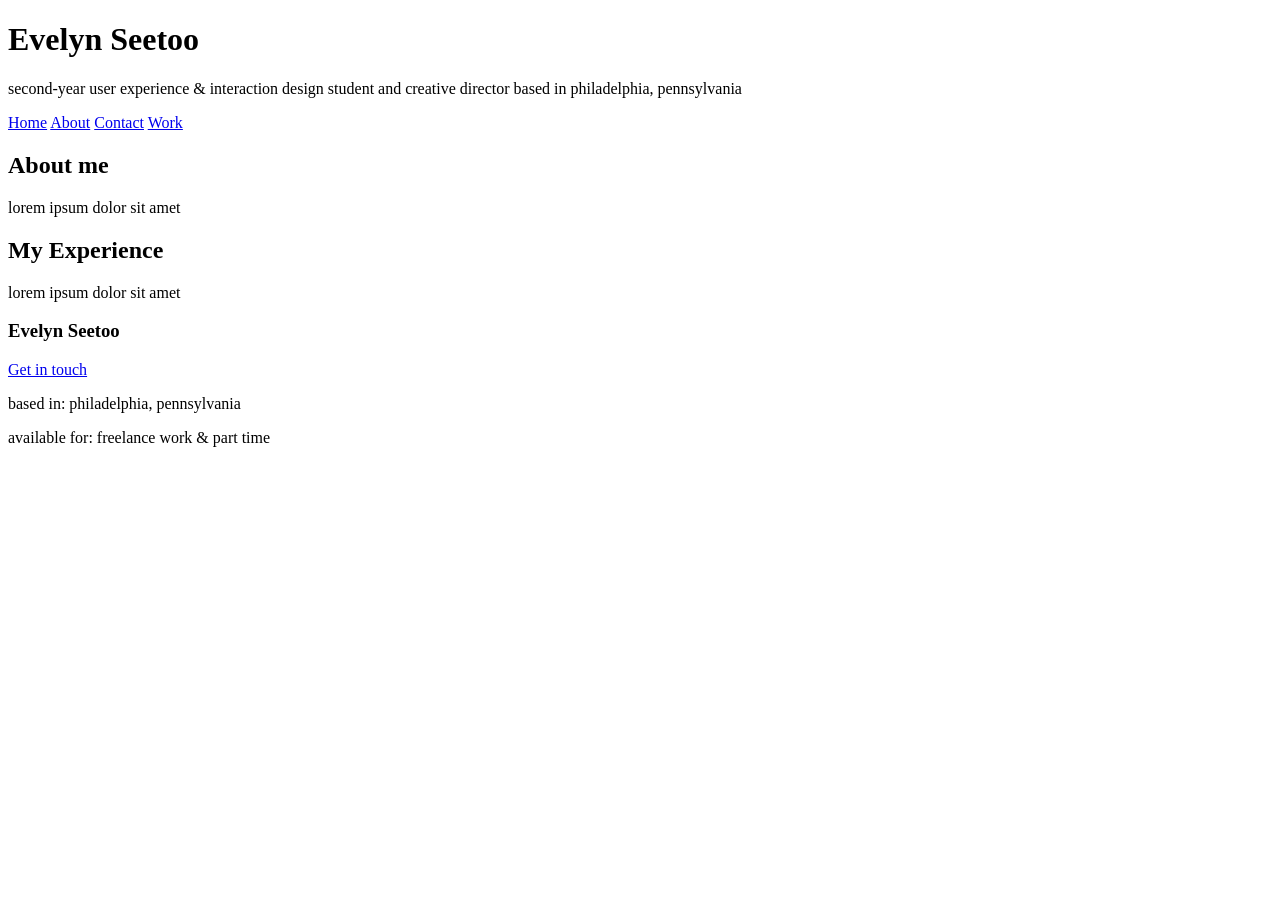
==== about.html @ 3324da1d "update add work page" ====
<!DOCTYPE html>
<html lang="en">
<head>
    <meta charset="UTF-8">
    <meta name="viewport" content="width=device-width, initial-scale=1.0">
    <title>Evelyn Seetoo - About</title>
</head>
<body>
    <header>
        <h1>Evelyn Seetoo</h1>
        <p>second-year user experience & interaction design student and creative director based in philadelphia, pennsylvania</p>
    </header>
    <nav>
        <a href="index.html">Home</a>
        <a href="about.html">About</a>
        <a href="contact.html">Contact</a>
        <a href="work.html">Work</a>
    </nav>
    <main>
        <div>  
        <h2>About me</h2>
        <p>lorem ipsum dolor sit amet</p>
        </div>
        <div>
        <h2>My Experience</h2>
        <p>lorem ipsum dolor sit amet</p>
        </div>
    </main> 
    <footer>
        <div>
        <h3>Evelyn Seetoo</h3>
          <!-- Prompt answered by Google AI Overview: "html add email link"-->
        <p><a href="mailto:evieseetoo@gmail.com">Get in touch</a>
        <p>based in: philadelphia, pennsylvania</p>
        <p>available for: freelance work & part time</p>
        </div> 
    </footer>   
</body>
</html>
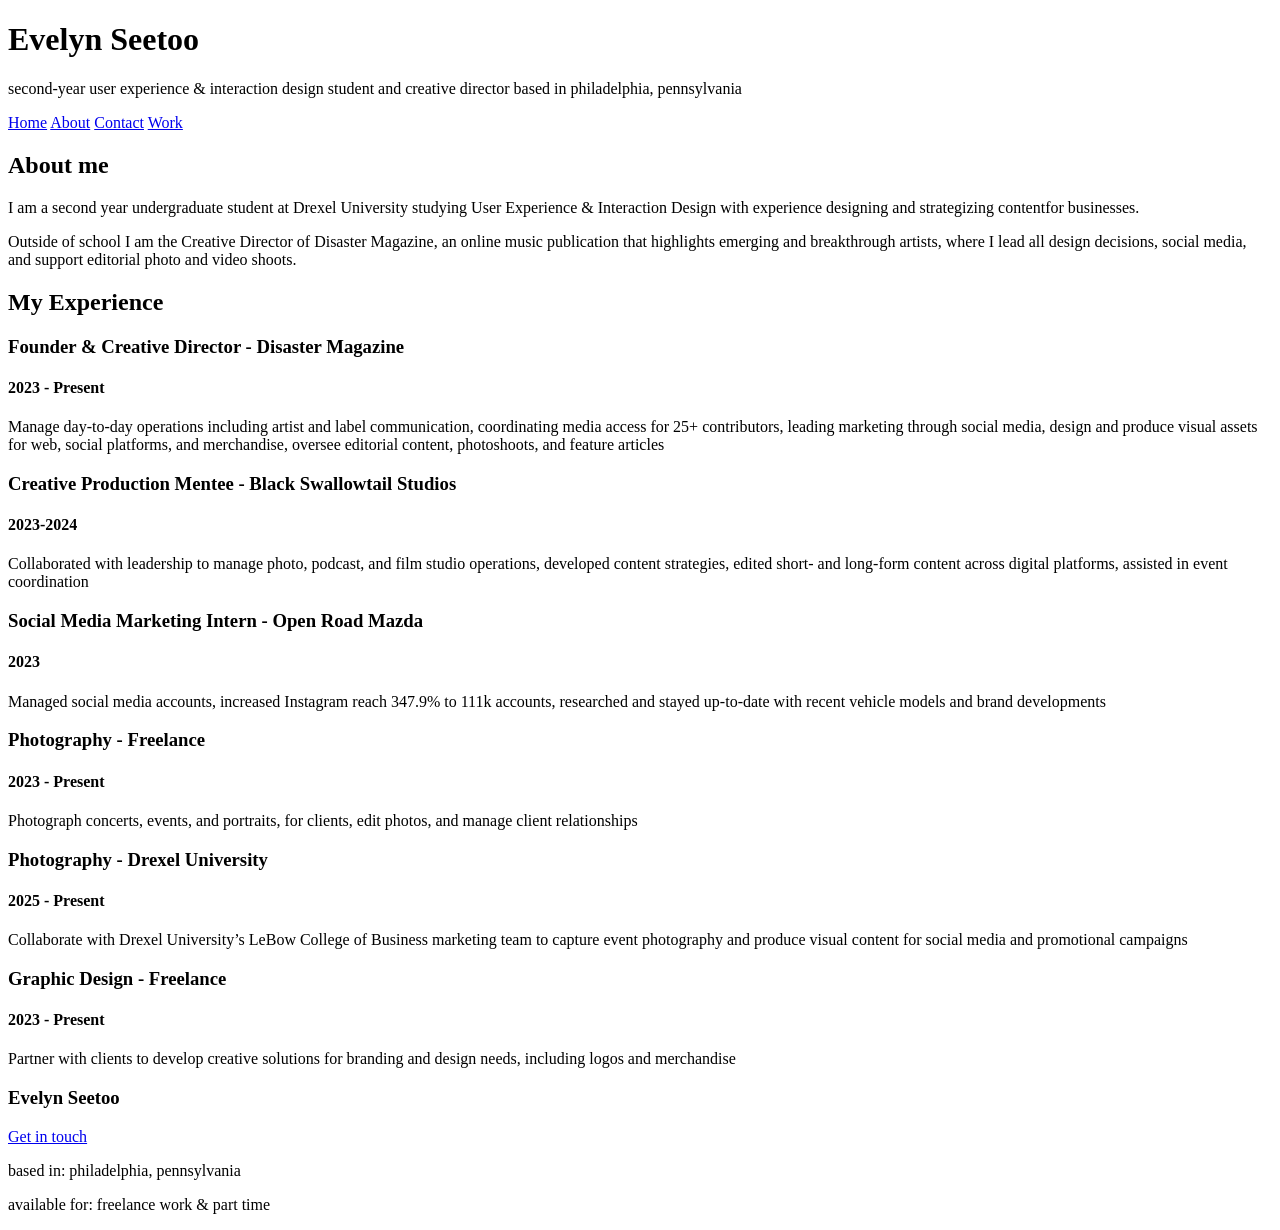
==== commit ac01109a: "update add content to about.html replace lorem with actual content" ====
--- a/about.html
+++ b/about.html
@@ -19,11 +19,29 @@
     <main>
         <div>  
         <h2>About me</h2>
-        <p>lorem ipsum dolor sit amet</p>
+        <p>I am a second year undergraduate student at Drexel University studying User Experience & Interaction Design with experience designing and strategizing contentfor businesses. </p>
+        <p>Outside of school I am the Creative Director of Disaster Magazine, an online music publication that highlights emerging and breakthrough artists, where I lead all design decisions, social media, and support editorial photo and video shoots. </p>
         </div>
         <div>
         <h2>My Experience</h2>
-        <p>lorem ipsum dolor sit amet</p>
+        <h3>Founder & Creative Director - Disaster Magazine</h3>
+            <h4>2023 - Present</h4>
+                <p>Manage day-to-day operations including artist and label communication, coordinating media access for 25+ contributors, leading marketing through social media, design and produce visual assets for web, social platforms, and merchandise, oversee editorial content, photoshoots, and feature articles</p>
+        <h3>Creative Production Mentee - Black Swallowtail Studios</h3>
+            <h4>2023-2024</h4>
+                <p>Collaborated with leadership to manage photo, podcast, and film studio operations, developed content strategies, edited short- and long-form content across digital platforms, assisted in event coordination</p>
+        <h3>Social Media Marketing Intern - Open Road Mazda</h3>
+            <h4>2023</h4>
+                <p>Managed social media accounts, increased Instagram reach 347.9% to 111k accounts, researched and stayed up-to-date with recent vehicle models and brand developments </p>
+        <h3>Photography - Freelance </h3>
+            <h4>2023 - Present</h4>
+                <p>Photograph concerts, events, and portraits, for clients, edit photos, and manage client relationships</p>
+        <h3>Photography - Drexel University</h3>
+            <h4>2025 - Present</h4>
+             <p>Collaborate with Drexel University’s LeBow College of Business marketing team to capture event photography and produce visual content for social media and promotional campaigns</p>
+        <h3>Graphic Design - Freelance</h3>
+            <h4>2023 - Present</h4>
+             <p>Partner with clients to develop creative solutions for branding and design needs, including logos and merchandise</p>
         </div>
     </main> 
     <footer>
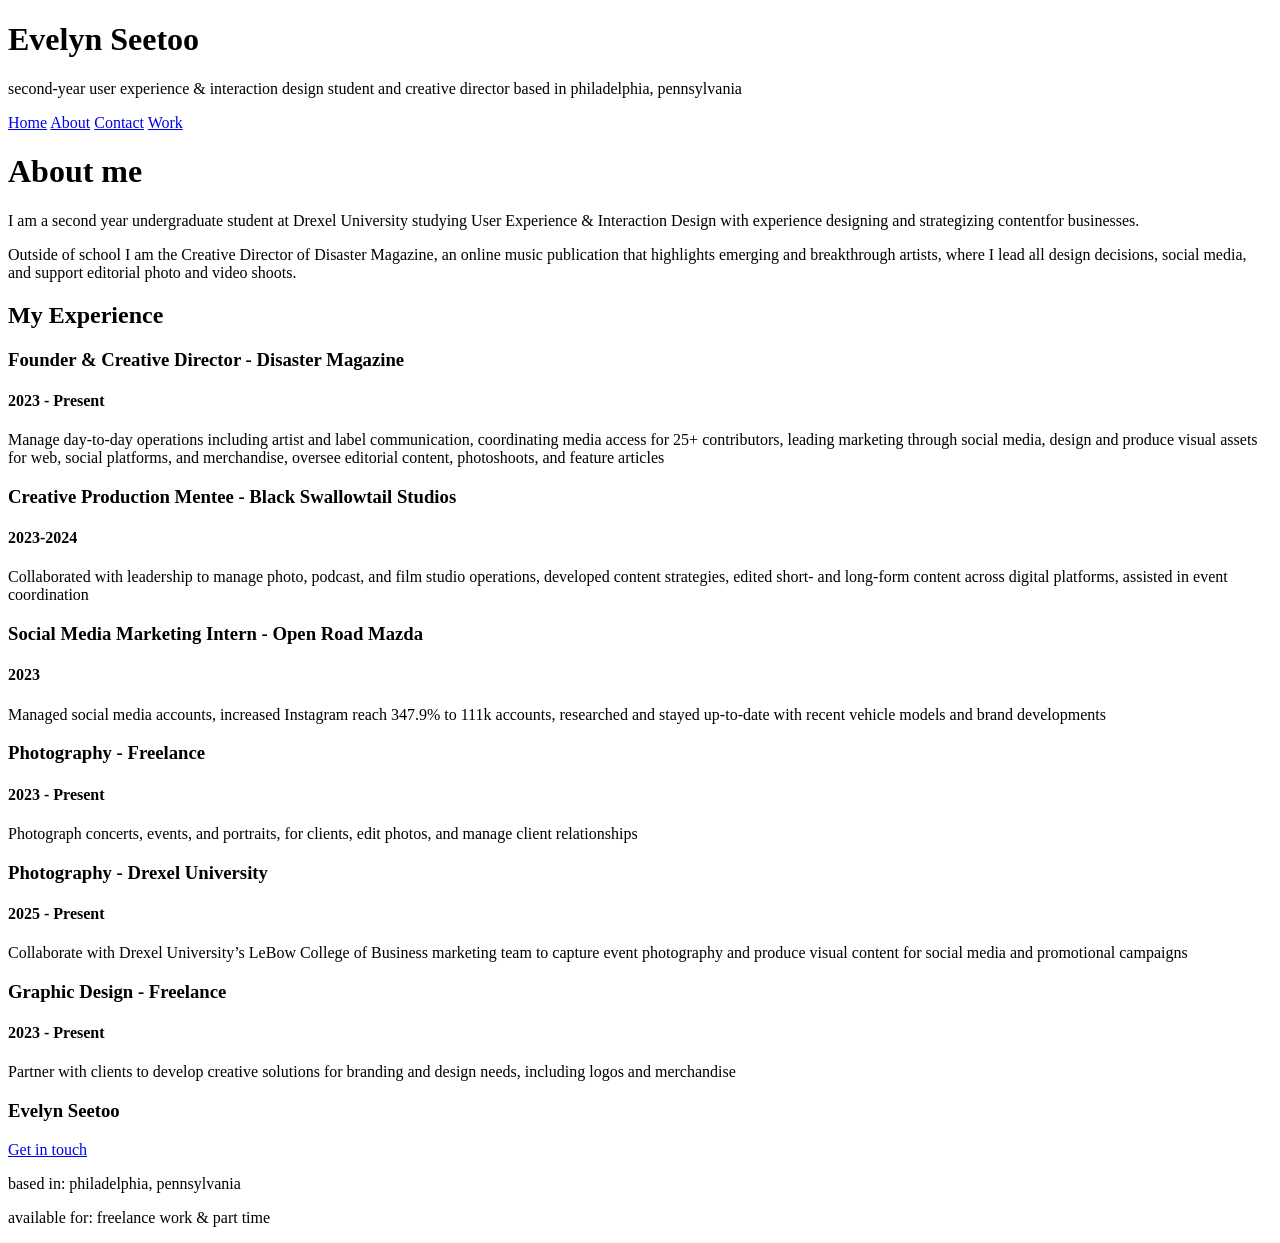
==== commit f8460887: "update links w _blank" ====
--- a/about.html
+++ b/about.html
@@ -18,7 +18,7 @@
     </nav>
     <main>
         <div>  
-        <h2>About me</h2>
+        <h1>About me</h1>
         <p>I am a second year undergraduate student at Drexel University studying User Experience & Interaction Design with experience designing and strategizing contentfor businesses. </p>
         <p>Outside of school I am the Creative Director of Disaster Magazine, an online music publication that highlights emerging and breakthrough artists, where I lead all design decisions, social media, and support editorial photo and video shoots. </p>
         </div>
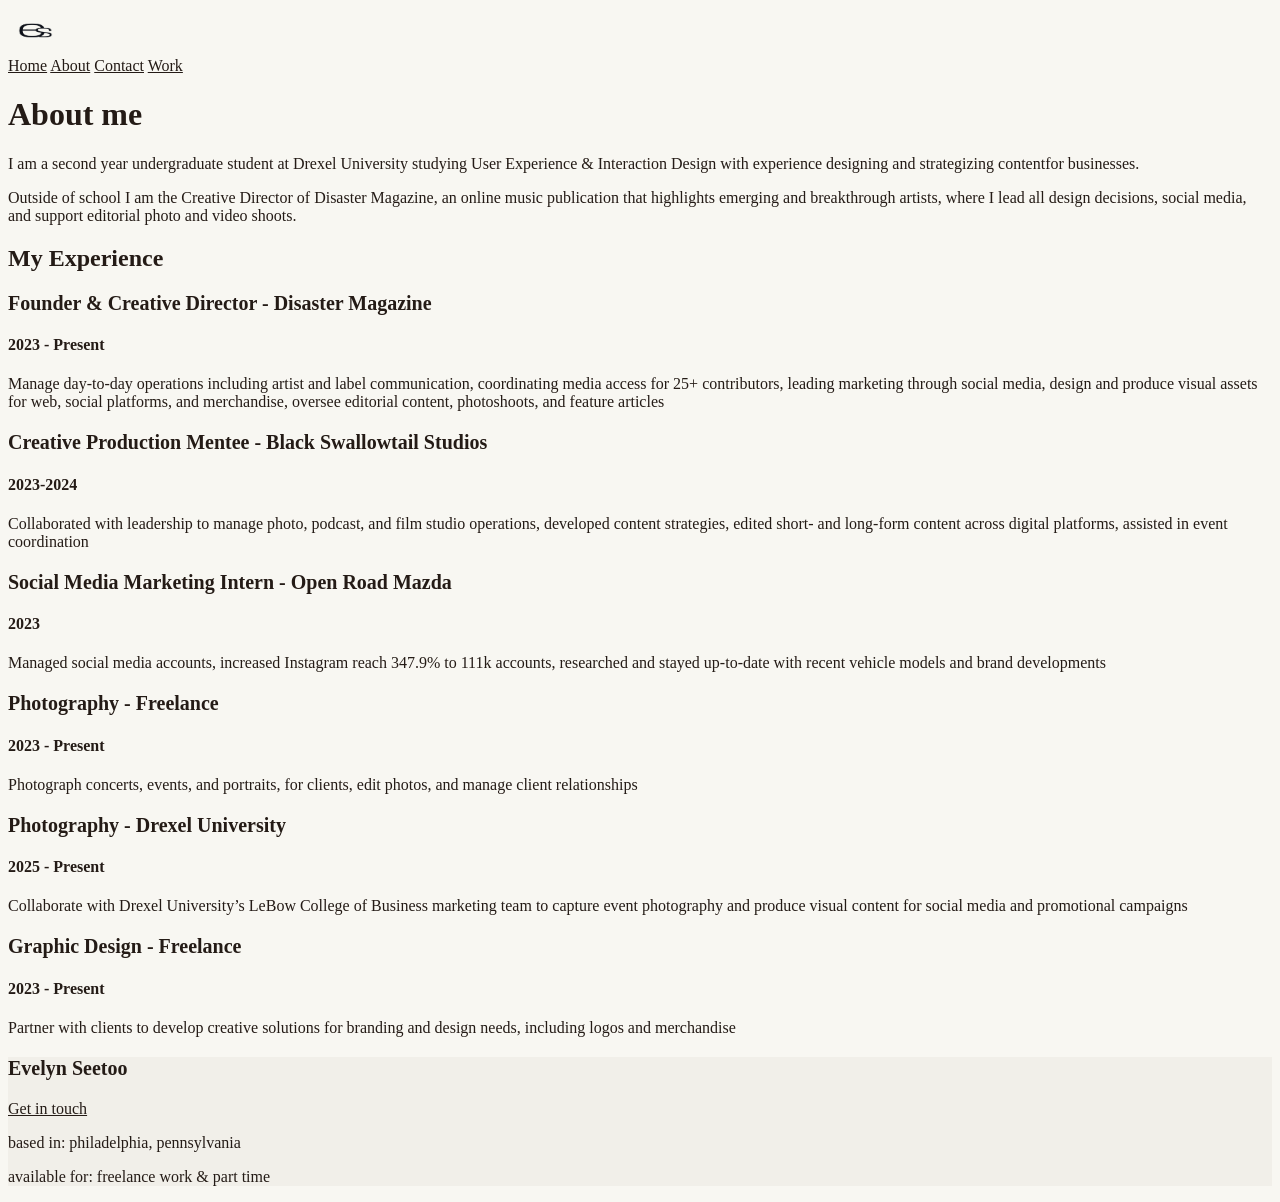
==== commit d2c196dc: "update add css root filled out colors and applied them throughout styleguide" ====
--- a/about.html
+++ b/about.html
@@ -4,11 +4,11 @@
     <meta charset="UTF-8">
     <meta name="viewport" content="width=device-width, initial-scale=1.0">
     <title>Evelyn Seetoo - About</title>
+    <link rel="stylesheet" href="styles.css">
 </head>
 <body>
     <header>
-        <h1>Evelyn Seetoo</h1>
-        <p>second-year user experience & interaction design student and creative director based in philadelphia, pennsylvania</p>
+        <img src = "media/logo/ES_LOGO.png" alt = "lowercase letters e and s" width = "55" height = "45">
     </header>
     <nav>
         <a href="index.html">Home</a>
@@ -48,7 +48,7 @@
         <div>
         <h3>Evelyn Seetoo</h3>
           <!-- Prompt answered by Google AI Overview: "html add email link"-->
-        <p><a href="mailto:evieseetoo@gmail.com">Get in touch</a>
+        <p><a href="mailto:evieseetoo@gmail.com" target="_blank" rel="noopener noreferrer">Get in touch</a>
         <p>based in: philadelphia, pennsylvania</p>
         <p>available for: freelance work & part time</p>
         </div> 
--- a/styles.css
+++ b/styles.css
@@ -0,0 +1,108 @@
+:root{
+    --background-beige: #F8F7F2;
+    --footer-beige: #F1EFE9;
+    --dark-text: #241B16;
+    --light-text: #ccc;
+    --accent-red: #E8334A;
+    --accent-blue: #0057E1;
+}
+
+body {
+    background: var(--background-beige);
+    color: var(--dark-text);
+}   
+
+body a {
+    color: var(--dark-text);
+}
+
+body a:hover {
+    color: var(--accent-blue);
+}
+
+header {
+    background: var(--background-beige);
+    color: var(--dark-text);
+}
+
+nav {
+    background: var(--background-beige);
+    color: var(--dark-text);
+}
+
+nav a {
+    color: var(--dark-text);
+}
+
+nav a:hover {
+    color: var(--accent-blue);
+}  
+
+main {
+    background: var(--background-beige);
+    color: var(--dark-text);
+}
+
+main a {
+    color: var(--dark-text);
+}
+
+main a:hover {
+    color: var(--accent-blue);
+}
+
+main #contact_main {
+    background: var(--accent-red);
+    color: var(--light-text);
+}
+
+footer {
+    background: var(--footer-beige);
+    color: var(--dark-text);
+}
+
+footer a {
+    color: var(--dark-text);
+}
+
+footer a:hover {
+    color: var(--accent-blue);
+}
+
+
+.button {
+    background: var(--footer-beige);
+    color: var(--dark-text);
+}
+
+button a:hover {
+    background: var(--accent-blue);
+    color: #fff;
+}
+
+button :focus-visible {
+    outline: 2px solid var(--accent-blue);
+    outline-offset: 2px;
+}
+
+
+h1 {
+    font-size: 2em;
+}
+
+h2 {
+    font-size: 1.5em;
+}
+
+h3 {
+    font-size: 1.25em;
+}
+
+p {
+    font-size: 1em;
+}
+
+
+main p {
+    /* main p selector */
+}
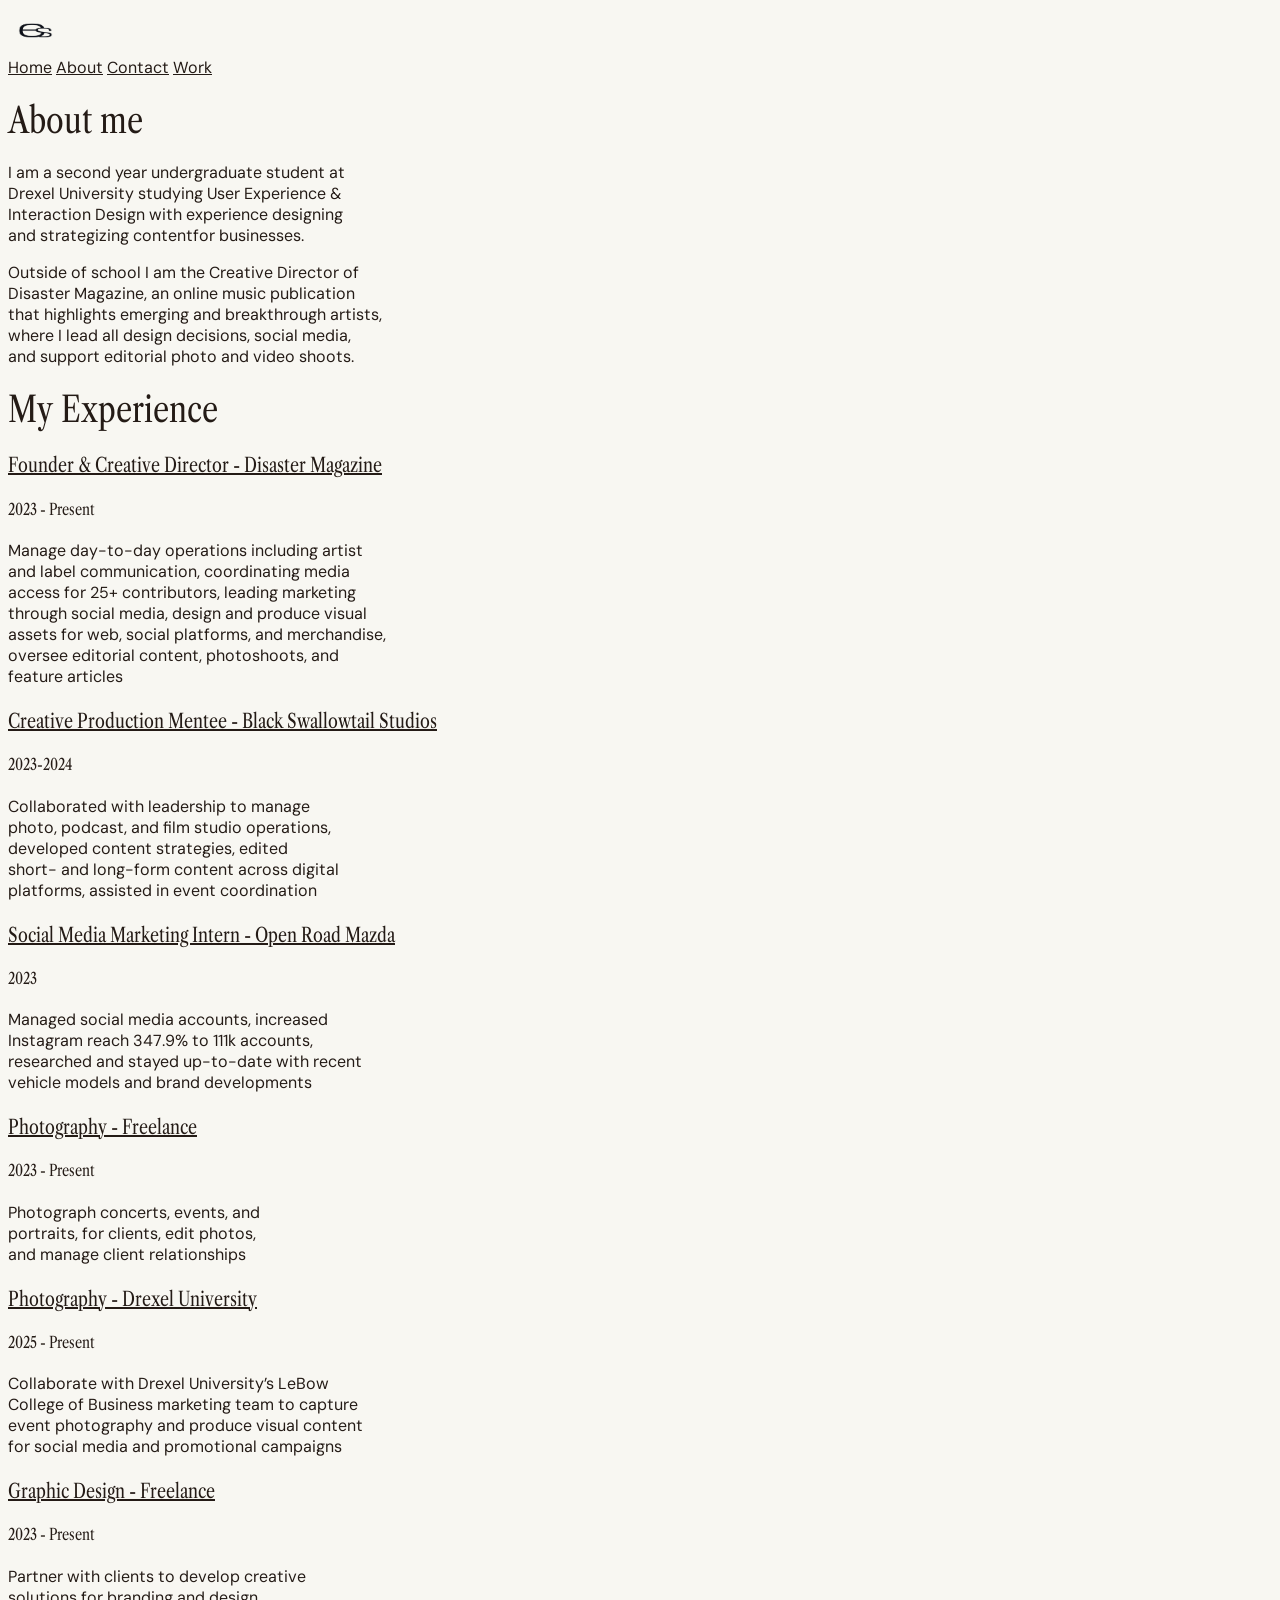
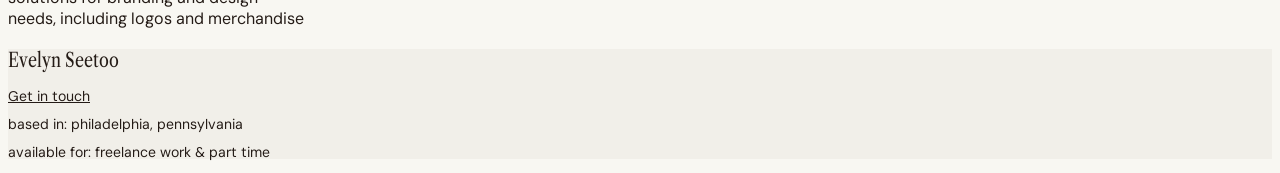
==== commit 094792d4: "update add typog styling!!!" ====
--- a/about.html
+++ b/about.html
@@ -22,8 +22,8 @@
         <p>I am a second year undergraduate student at Drexel University studying User Experience & Interaction Design with experience designing and strategizing contentfor businesses. </p>
         <p>Outside of school I am the Creative Director of Disaster Magazine, an online music publication that highlights emerging and breakthrough artists, where I lead all design decisions, social media, and support editorial photo and video shoots. </p>
         </div>
-        <div>
-        <h2>My Experience</h2>
+        <div id = "experience">
+        <h1>My Experience</h1>
         <h3>Founder & Creative Director - Disaster Magazine</h3>
             <h4>2023 - Present</h4>
                 <p>Manage day-to-day operations including artist and label communication, coordinating media access for 25+ contributors, leading marketing through social media, design and produce visual assets for web, social platforms, and merchandise, oversee editorial content, photoshoots, and feature articles</p>
--- a/styles.css
+++ b/styles.css
@@ -5,7 +5,71 @@
     --light-text: #ccc;
     --accent-red: #E8334A;
     --accent-blue: #0057E1;
-}
+
+    --font-size-small: 0.875rem; 
+    --font-size-base: 1rem;
+    --font-size-large: 1.25rem; 
+    --font-size-h2: 1.5rem; 
+    --font-size-heading: 2.25rem; 
+}
+
+@font-face {
+    font-family: 'Xmind-Italic';
+    src: url('fonts/Xmind-Italic.woff2') format('woff2');
+    font-weight: normal;
+    font-style: italic;
+    font-display: swap;
+}
+
+@font-face {
+    font-family: 'Xmind';
+    src: url('fonts/Xmind-Regular.woff2') format('woff2');
+    font-weight: normal;
+    font-style: normal;
+    font-display: swap;
+}
+
+@font-face {
+    font-family: 'Belgrano';
+    src: url('fonts/Belgrano-Regular.woff2') format('woff2');
+    font-weight: normal;
+    font-style: normal;
+    font-display: swap;
+}
+
+@font-face {
+    font-family: 'DM Sans Italic';
+    src: url('fonts/DMSans-9ptItalic.woff2') format('woff2');
+    font-weight: normal;
+    font-style: italic;
+    font-display: swap;
+
+}   @font-face {
+    font-family: 'DM Sans';
+    src: url('fonts/DMSans-9ptRegular.woff2') format('woff2');
+    font-weight: normal;
+    font-style: normal;
+    font-display: swap;
+}
+
+@font-face {
+    font-family: 'Libre Italic';
+    src: url('fonts/LibreCaslonCondensed-Italic.woff2') format('woff2');
+    font-weight: normal;
+    font-style: italic;
+    font-display: swap;
+}
+
+@font-face {
+    font-family: 'Libre';
+    src: url('fonts/LibreCaslonCondensed-Regular.woff2') format('woff2');
+    font-weight: normal;
+    font-style: normal;
+    font-display: swap;
+}
+
+
+
 
 body {
     background: var(--background-beige);
@@ -20,6 +84,15 @@
     color: var(--accent-blue);
 }
 
+body#contact {
+    background: var(--accent-red);
+    color: var(--dark-text);
+}
+
+#contact-me a{
+    font-size: var(--font-size-base);
+}
+
 header {
     background: var(--background-beige);
     color: var(--dark-text);
@@ -28,6 +101,16 @@
 nav {
     background: var(--background-beige);
     color: var(--dark-text);
+     font-family: 
+       'DM Sans',
+        system-ui,
+		-apple-system,
+		BlinkMacSystemFont,
+		'Segoe UI',
+		Roboto,
+		sans-serif;
+    font-weight: 400;
+    font-size: var(--font-size-base);
 }
 
 nav a {
@@ -43,26 +126,57 @@
     color: var(--dark-text);
 }
 
+
+
 main a {
     color: var(--dark-text);
+    font-family: 
+       'DM Sans',
+        system-ui,
+		-apple-system,
+		BlinkMacSystemFont,
+		'Segoe UI',
+		Roboto,
+		sans-serif;
+    font-weight: 550;
+    font-size: var(--font-size-large);
 }
 
 main a:hover {
     color: var(--accent-blue);
-}
-
-main #contact_main {
-    background: var(--accent-red);
-    color: var(--light-text);
 }
 
 footer {
     background: var(--footer-beige);
     color: var(--dark-text);
+    line-height: 1;
+}
+
+footer p {
+    font-family: 
+       'DM Sans',
+        system-ui,
+        -apple-system,
+        BlinkMacSystemFont,
+        'Segoe UI',
+        Roboto,
+        sans-serif;
+    font-weight: 400;
+    font-size: var(--font-size-small);
 }
 
 footer a {
     color: var(--dark-text);
+    font-family: 
+       'DM Sans',
+        system-ui,
+		-apple-system,
+		BlinkMacSystemFont,
+		'Segoe UI',
+		Roboto,
+		sans-serif;
+    font-weight: 550;
+    font-size: var(--font-size-small);
 }
 
 footer a:hover {
@@ -80,29 +194,91 @@
     color: #fff;
 }
 
-button :focus-visible {
+button:focus-visible {
     outline: 2px solid var(--accent-blue);
     outline-offset: 2px;
 }
 
 
 h1 {
-    font-size: 2em;
+    font-size: var(--font-size-heading);
+    font-family: 
+       'Libre',
+        system-ui,
+		-apple-system,
+		BlinkMacSystemFont,
+		'Segoe UI',
+		Roboto,
+		sans-serif;
+        font-weight: 450;
+    line-height: 1;
 }
 
 h2 {
-    font-size: 1.5em;
+    font-size: var(--font-size-h2);
+    font-family: 
+       'Libre',
+        system-ui,
+		-apple-system,
+		BlinkMacSystemFont,
+		'Segoe UI',
+		Roboto,
+		sans-serif;
+    font-weight: 400
 }
 
 h3 {
-    font-size: 1.25em;
+    font-size: var(--font-size-large);
+    font-family: 
+       'Libre',
+        system-ui,
+		-apple-system,
+		BlinkMacSystemFont,
+		'Segoe UI',
+		Roboto,
+		sans-serif;
+    font-weight: 400
+}
+
+#experience h3 {
+    font-size: var(--font-size-large);
+    font-family: 
+       'Libre',
+        system-ui,
+        -apple-system,
+        BlinkMacSystemFont,
+        'Segoe UI',
+        Roboto,
+        sans-serif;
+    font-weight: 400;
+    text-decoration: underline;
+}
+
+h4 {
+    font-size: var(--font-size-base);
+    font-family: 
+       'Libre',
+        system-ui,
+        -apple-system,
+        BlinkMacSystemFont,
+        'Segoe UI',
+        Roboto,
+        sans-serif;
+    font-weight: 400
 }
 
 p {
-    font-size: 1em;
-}
-
-
-main p {
-    /* main p selector */
-}
+    font-size: var(--font-size-base);
+    font-family: 
+       'DM Sans',
+        system-ui,
+		-apple-system,
+		BlinkMacSystemFont,
+		'Segoe UI',
+		Roboto,
+		sans-serif;
+    font-weight: 400;
+    max-width: 35ch;
+    text-wrap: balance;
+}
+
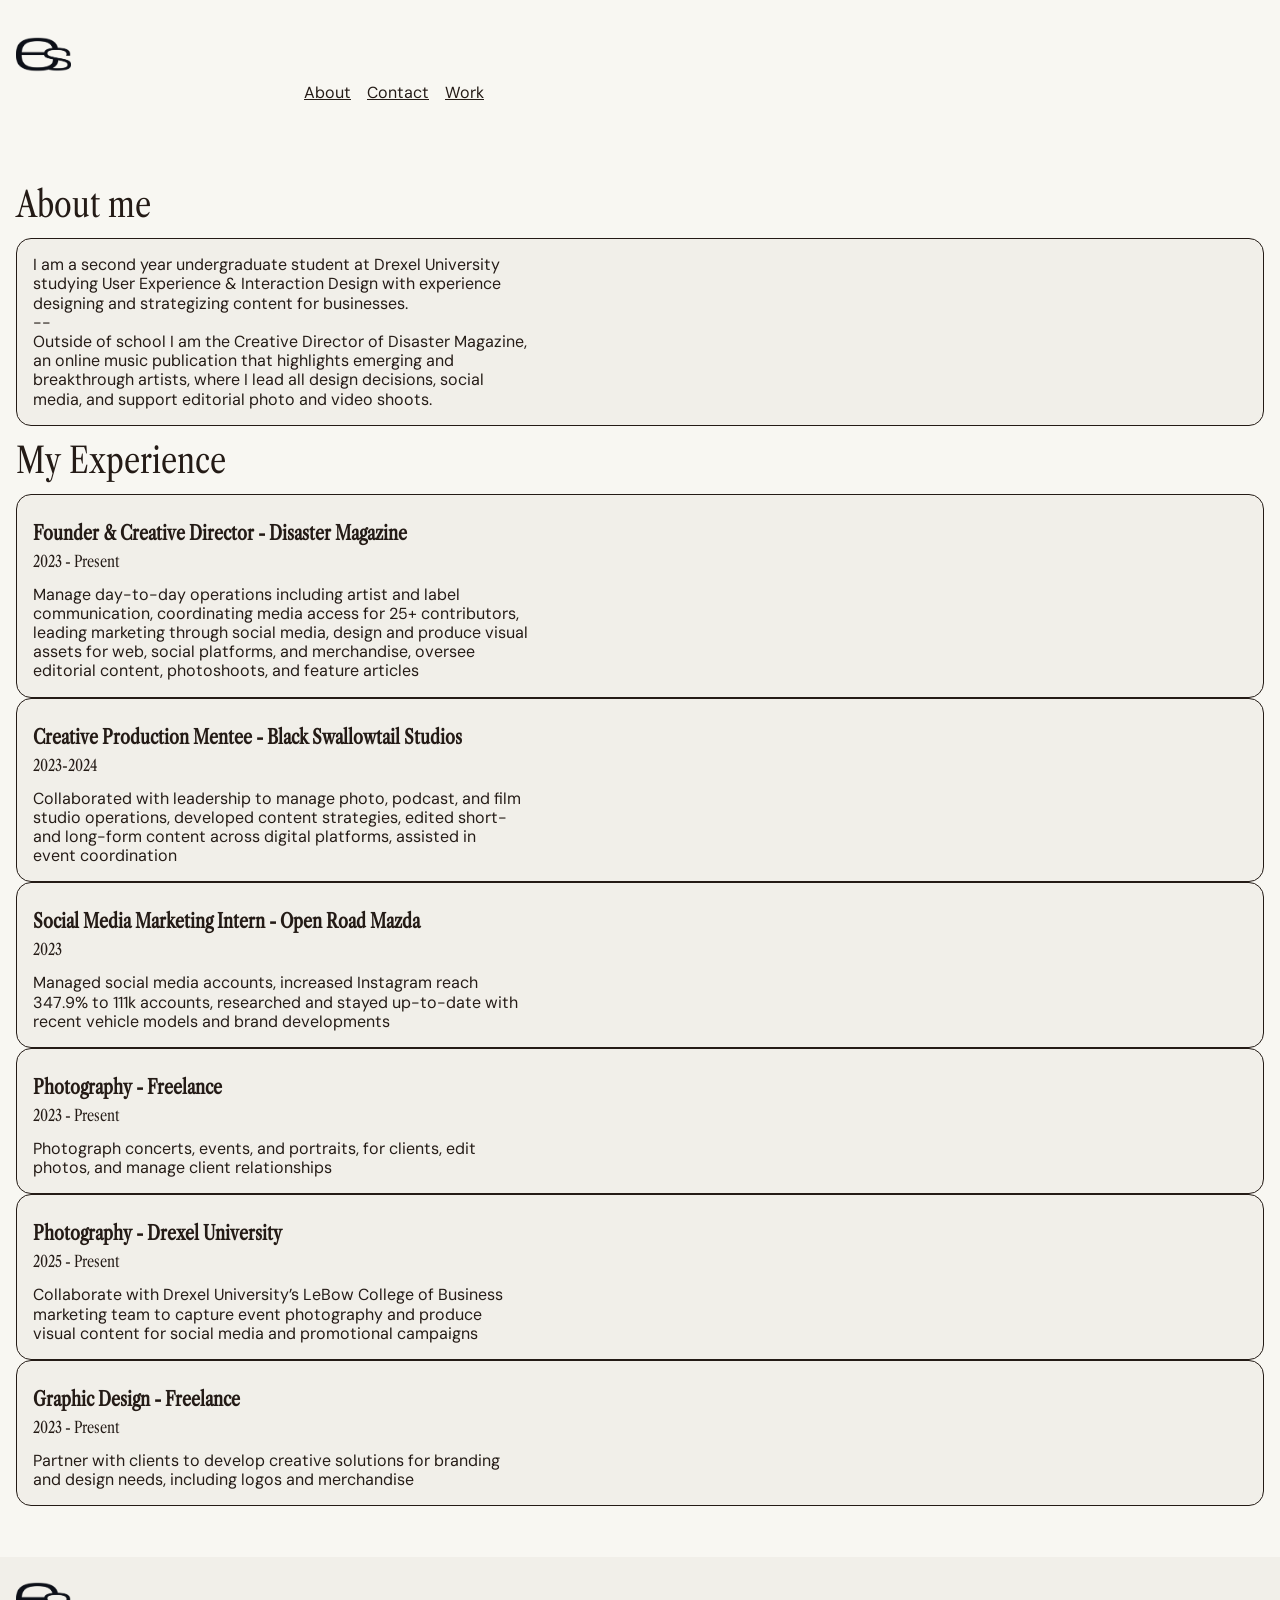
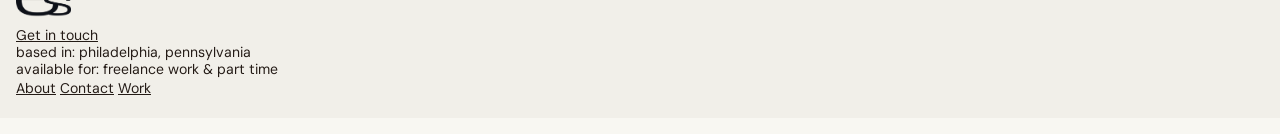
==== commit 822a1dc3: "update lots of boxes" ====
--- a/about.html
+++ b/about.html
@@ -8,50 +8,77 @@
 </head>
 <body>
     <header>
-        <img src = "media/logo/ES_LOGO.png" alt = "lowercase letters e and s" width = "55" height = "45">
+        
     </header>
     <nav>
-        <a href="index.html">Home</a>
-        <a href="about.html">About</a>
-        <a href="contact.html">Contact</a>
-        <a href="work.html">Work</a>
+        <div class="logo">
+            <a href="index.html">
+                <img src = "media/logo/ES_LOGO.png" alt = "lowercase letters e and s" width = "55" height = "45">
+                </a>
+        </div>
+        <div class="nav-links">
+            <a href="about.html">About</a>
+            <a href="contact.html">Contact</a>
+            <a href="work.html">Work</a>
+        </div>
     </nav>
-    <main>
-        <div>  
-        <h1>About me</h1>
-        <p>I am a second year undergraduate student at Drexel University studying User Experience & Interaction Design with experience designing and strategizing contentfor businesses. </p>
-        <p>Outside of school I am the Creative Director of Disaster Magazine, an online music publication that highlights emerging and breakthrough artists, where I lead all design decisions, social media, and support editorial photo and video shoots. </p>
+    <main id = "about">
+        <div id = "about-me">  
+            <h1>About me</h1>
+            <div class = "experience_description" >
+                <p>I am a second year undergraduate student at Drexel University studying User Experience & Interaction Design with experience designing and strategizing content for businesses. </p>
+                <p>--</p>
+                <p>Outside of school I am the Creative Director of Disaster Magazine, an online music publication that highlights emerging and breakthrough artists, where I lead all design decisions, social media, and support editorial photo and video shoots. </p>
+            </div>
         </div>
+        
         <div id = "experience">
-        <h1>My Experience</h1>
-        <h3>Founder & Creative Director - Disaster Magazine</h3>
-            <h4>2023 - Present</h4>
-                <p>Manage day-to-day operations including artist and label communication, coordinating media access for 25+ contributors, leading marketing through social media, design and produce visual assets for web, social platforms, and merchandise, oversee editorial content, photoshoots, and feature articles</p>
-        <h3>Creative Production Mentee - Black Swallowtail Studios</h3>
-            <h4>2023-2024</h4>
-                <p>Collaborated with leadership to manage photo, podcast, and film studio operations, developed content strategies, edited short- and long-form content across digital platforms, assisted in event coordination</p>
-        <h3>Social Media Marketing Intern - Open Road Mazda</h3>
-            <h4>2023</h4>
-                <p>Managed social media accounts, increased Instagram reach 347.9% to 111k accounts, researched and stayed up-to-date with recent vehicle models and brand developments </p>
-        <h3>Photography - Freelance </h3>
-            <h4>2023 - Present</h4>
-                <p>Photograph concerts, events, and portraits, for clients, edit photos, and manage client relationships</p>
-        <h3>Photography - Drexel University</h3>
-            <h4>2025 - Present</h4>
-             <p>Collaborate with Drexel University’s LeBow College of Business marketing team to capture event photography and produce visual content for social media and promotional campaigns</p>
-        <h3>Graphic Design - Freelance</h3>
-            <h4>2023 - Present</h4>
-             <p>Partner with clients to develop creative solutions for branding and design needs, including logos and merchandise</p>
+            <h1>My Experience</h1>
+            <div class = "experience_description" >
+                <h3>Founder & Creative Director - Disaster Magazine</h3>
+                <h4>2023 - Present</h4>
+                    <p>Manage day-to-day operations including artist and label communication, coordinating media access for 25+ contributors, leading marketing through social media, design and produce visual assets for web, social platforms, and merchandise, oversee editorial content, photoshoots, and feature articles</p>
+            </div>
+            <div class = "experience_description" >
+                <h3>Creative Production Mentee - Black Swallowtail Studios</h3>
+                <h4>2023-2024</h4>
+                    <p>Collaborated with leadership to manage photo, podcast, and film studio operations, developed content strategies, edited short- and long-form content across digital platforms, assisted in event coordination</p>
+            </div>
+            <div class = "experience_description" >
+                <h3>Social Media Marketing Intern - Open Road Mazda</h3>
+                <h4>2023</h4>
+                    <p>Managed social media accounts, increased Instagram reach 347.9% to 111k accounts, researched and stayed up-to-date with recent vehicle models and brand developments </p>
+            </div>
+            <div class = "experience_description" >
+                <h3>Photography - Freelance </h3>
+                <h4>2023 - Present</h4>
+                    <p>Photograph concerts, events, and portraits, for clients, edit photos, and manage client relationships</p>
+            </div>
+            <div class = "experience_description" >
+                <h3>Photography - Drexel University</h3>
+                <h4>2025 - Present</h4>
+                    <p>Collaborate with Drexel University’s LeBow College of Business marketing team to capture event photography and produce visual content for social media and promotional campaigns</p>
+            </div>
+            <div class = "experience_description" >
+                <h3>Graphic Design - Freelance</h3>
+                <h4>2023 - Present</h4>
+                    <p>Partner with clients to develop creative solutions for branding and design needs, including logos and merchandise</p>
+            </div>
         </div>
     </main> 
-    <footer>
+     <footer>
         <div>
-        <h3>Evelyn Seetoo</h3>
+            <a href="index.html">
+                <img src = "media/logo/ES_LOGO.png" alt = "lowercase letters e and s" width = "55" height = "45">
+                </a>
           <!-- Prompt answered by Google AI Overview: "html add email link"-->
         <p><a href="mailto:evieseetoo@gmail.com" target="_blank" rel="noopener noreferrer">Get in touch</a>
         <p>based in: philadelphia, pennsylvania</p>
         <p>available for: freelance work & part time</p>
+        <a href="about.html">About</a>
+        <a href="contact.html">Contact</a>
+        <a href="work.html">Work</a>
         </div> 
-    </footer>   
+    </footer>     
 </body>
 </html>
--- a/styles.css
+++ b/styles.css
@@ -11,7 +11,18 @@
     --font-size-large: 1.25rem; 
     --font-size-h2: 1.5rem; 
     --font-size-heading: 2.25rem; 
-}
+
+    --space-base: 1rem;
+}
+
+* {
+    box-sizing: border-box;
+    margin: 0;
+    padding: 0;
+}
+
+
+
 
 @font-face {
     font-family: 'Xmind-Italic';
@@ -84,9 +95,13 @@
     color: var(--accent-blue);
 }
 
-body#contact {
-    background: var(--accent-red);
-    color: var(--dark-text);
+#contact-me {
+    margin-block: var(--space-base);
+    margin-inline: auto;
+    padding: 1.2rem 1rem;
+    line-height: 1.3;
+    background: var(--footer-beige);
+    border: var(--dark-text) 1px solid;
 }
 
 #contact-me a{
@@ -111,7 +126,11 @@
 		sans-serif;
     font-weight: 400;
     font-size: var(--font-size-base);
-}
+    margin-block: var(--space-base);
+    margin-inline: auto;
+    padding: 1rem 1rem;
+}
+
 
 nav a {
     color: var(--dark-text);
@@ -121,11 +140,30 @@
     color: var(--accent-blue);
 }  
 
+.nav-links {
+    display: flex;
+    gap: 1rem;
+    align-items: center;
+    padding: 0rem 18rem;
+}
+
+.logo{
+    display: flex;
+    align-items: center;
+}
+
 main {
     background: var(--background-beige);
     color: var(--dark-text);
-}
-
+    margin-block: var(--space-base);
+    margin-inline: auto;
+    padding: 1.2rem 1rem;
+    line-height: 1.3;
+}
+
+#creative {
+    color: var(--accent-red);
+}
 
 
 main a {
@@ -149,7 +187,11 @@
 footer {
     background: var(--footer-beige);
     color: var(--dark-text);
-    line-height: 1;
+    line-height: 1.3;
+    margin-block: var(--space-base);
+    margin-inline: auto;
+    padding: 1.2rem 1rem;
+    gap: 2rem;
 }
 
 footer p {
@@ -212,6 +254,8 @@
 		sans-serif;
         font-weight: 450;
     line-height: 1;
+    margin-block: var(--space-base);
+    
 }
 
 h2 {
@@ -224,7 +268,9 @@
 		'Segoe UI',
 		Roboto,
 		sans-serif;
-    font-weight: 400
+    font-weight: 400;
+    line-height: 1;
+    margin-block: var(--space-base);
 }
 
 h3 {
@@ -237,11 +283,13 @@
 		'Segoe UI',
 		Roboto,
 		sans-serif;
-    font-weight: 400
-}
-
-#experience h3 {
-    font-size: var(--font-size-large);
+    font-weight: 1000;
+    line-height: .5;
+    margin-block: var(--space-base);
+}
+
+h4 {
+    font-size: var(--font-size-base);
     font-family: 
        'Libre',
         system-ui,
@@ -251,20 +299,8 @@
         Roboto,
         sans-serif;
     font-weight: 400;
-    text-decoration: underline;
-}
-
-h4 {
-    font-size: var(--font-size-base);
-    font-family: 
-       'Libre',
-        system-ui,
-        -apple-system,
-        BlinkMacSystemFont,
-        'Segoe UI',
-        Roboto,
-        sans-serif;
-    font-weight: 400
+    line-height: 1;
+    margin-block: var(--space-base);
 }
 
 p {
@@ -278,7 +314,135 @@
 		Roboto,
 		sans-serif;
     font-weight: 400;
+    max-width: 45ch;
+    text-wrap: pretty;
+    line-height: 1.2;
+}
+#disaster-description {
+    font-size: var(--font-size-small);
+    font-family: 
+       'DM Sans',
+        system-ui,
+		-apple-system,
+		BlinkMacSystemFont,
+		'Segoe UI',
+		Roboto,
+		sans-serif;
+    font-weight: 400;
     max-width: 35ch;
     text-wrap: balance;
-}
-
+    text-decoration: underline;
+}
+
+#more_on_me1 {
+    background: var(--accent-red);
+    margin: var(--space-base);
+    line-height: 1.5;
+    padding: 2rem;
+    color: var(--background-beige);
+    font-weight: 300;
+    text-wrap: balance;
+    border-radius: 15px;
+}
+
+
+
+#more_on_me2 {
+    background: var(--accent-red);
+    margin: var(--space-base);
+    line-height: 1.5;
+    padding: 2rem;
+    color: var(--background-beige);
+    font-weight: 300;
+    text-wrap: balance;
+    border-radius: 15px;
+}
+
+
+.red-box-link {
+    background: var(--accent-red);
+    margin: var(--space-base);
+    line-height: 1.5;
+    padding: 2rem;
+    color: var(--background-beige);
+    font-weight: 300;
+    text-wrap: balance;
+    border-radius: 15px;
+    text-align: center;
+}
+
+.red-box-link a {
+    color: var(--background-beige);
+    text-decoration: underline;
+}
+
+.red-box-link a:hover {
+    color: var(--dark-text);
+    text-decoration: underline;
+}
+
+#resume-link{
+    font-size: var(--font-size-base);
+    font-family: 
+       'DM Sans',
+        system-ui,
+		-apple-system,
+		BlinkMacSyste mFont,
+		'Segoe UI',
+		Roboto,
+		sans-serif;
+    font-weight: 400;
+    max-width: 35ch;
+    text-wrap: balance;
+    color: var(--background-beige);
+}
+
+#resume-link:hover {
+    color: var(--dark-text);
+}
+
+
+.about_emphasis {
+    font-size: var(--font-size-large);
+}
+
+.about_adj {
+    font-weight:bold;
+}
+
+#more_text {
+    line-height: 1.2;
+    padding: 1rem 0;
+    text-align: center;
+    text-wrap: balance;
+}
+
+#ES {
+    padding: 12rem 2rem;
+}
+
+#arrow {
+    padding: 0rem 0rem 0rem 7rem;
+}
+
+.experience_description {
+    background: var(--footer-beige);
+    text-wrap: balance;
+    border-radius: 15px;
+    padding: 1rem;
+    border: 1px solid var(--dark-text);
+}
+
+#about {
+    margin-block: var(--space-base);
+    margin-inline: auto;
+    padding: 1.2rem 1rem;
+    line-height: 1.3;
+    margin-top: 2rem;
+    margin-bottom: 2rem;
+}
+
+
+
+
+
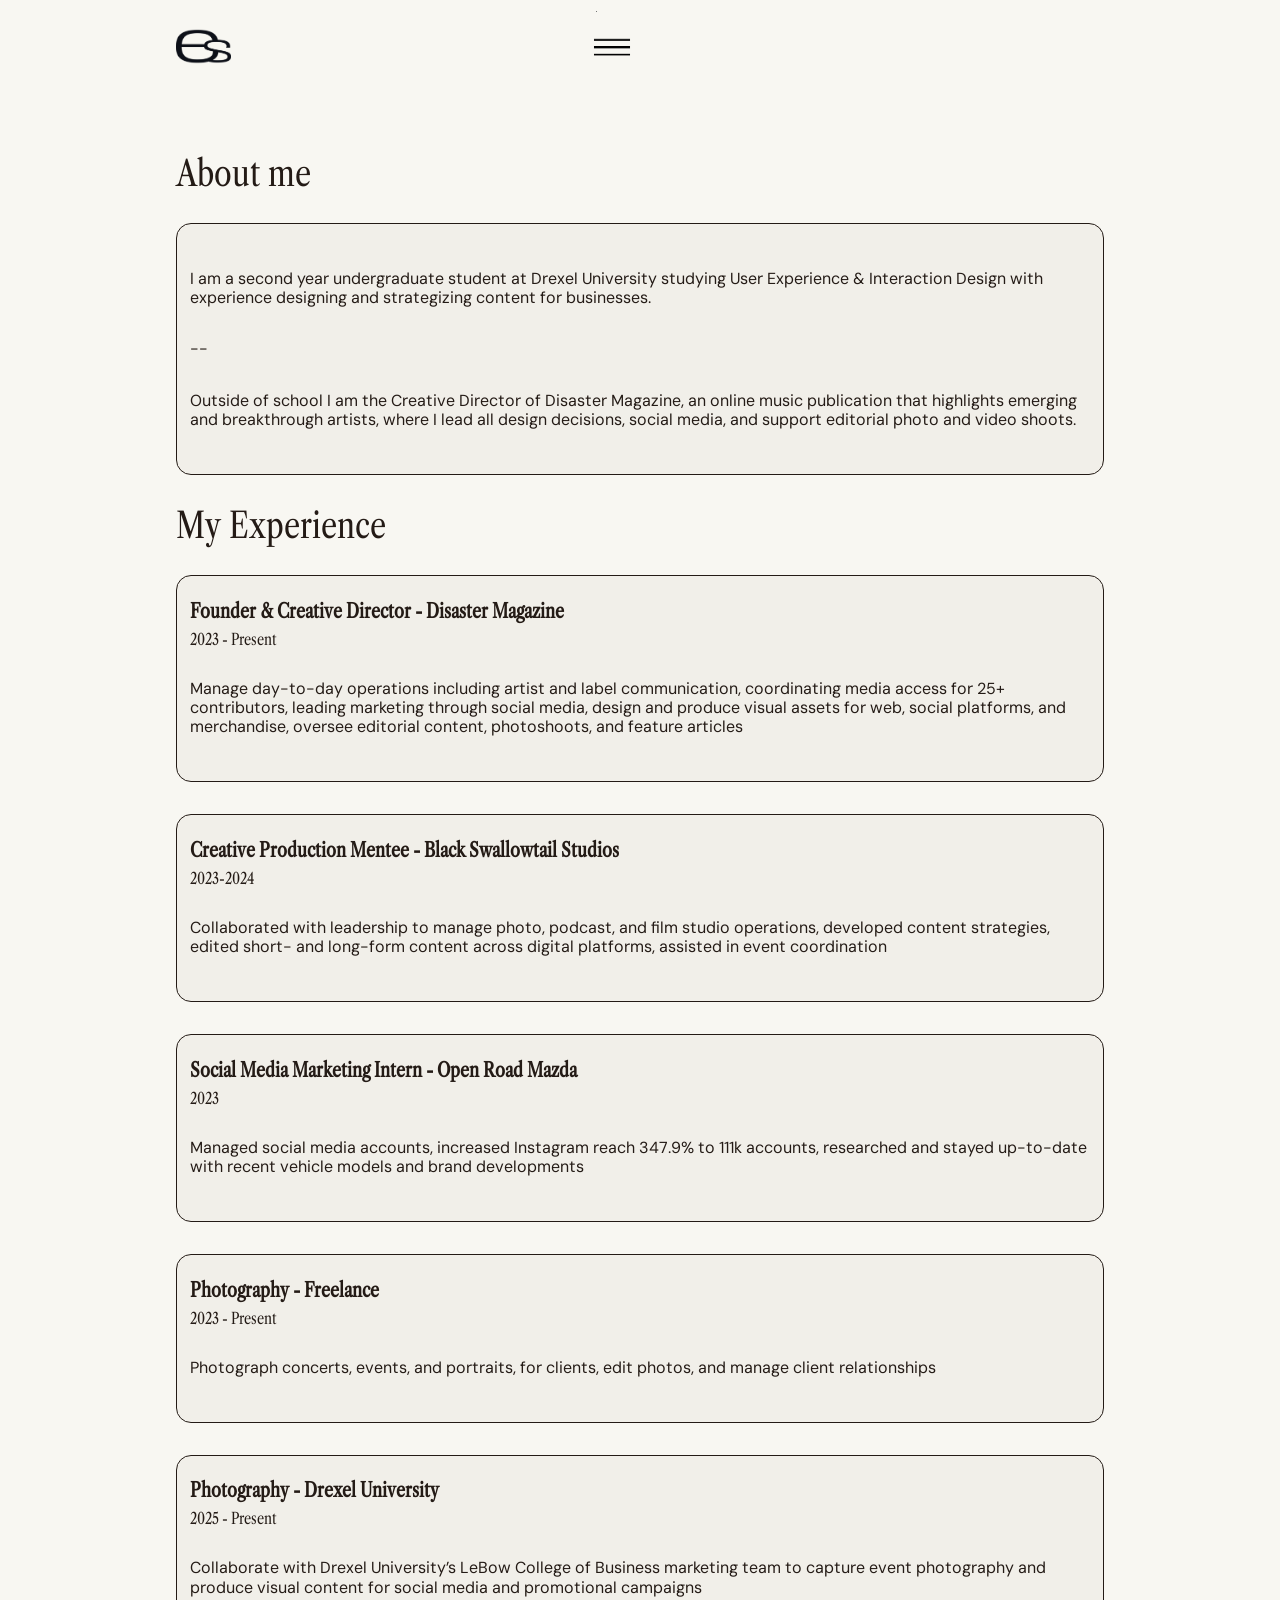
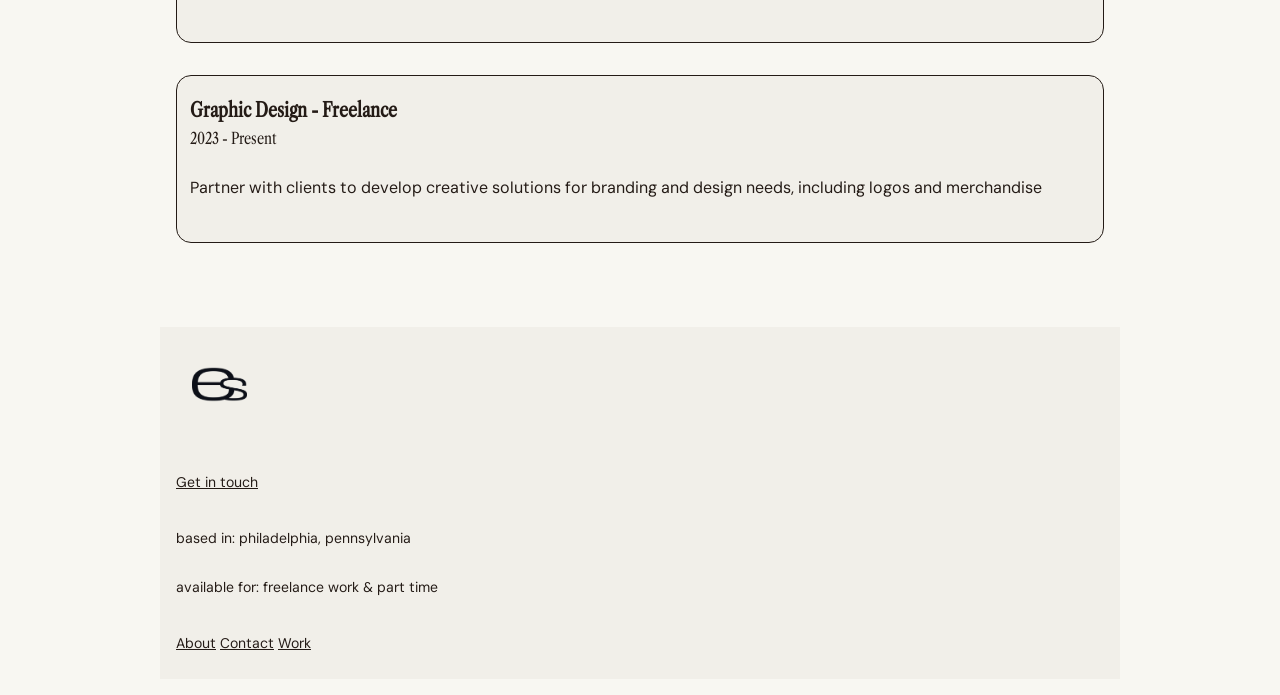
==== commit a633fa0f: "update add sticky manu" ====
--- a/about.html
+++ b/about.html
@@ -8,20 +8,35 @@
 </head>
 <body>
     <header>
-        
+        <div id="logo">
+            <a href="index.html">
+                <img src="media/logo/ES_LOGO.png" alt="lowercase letters e and s" width="55" height="45">
+            </a>
+        </div>
+
+        <div class="menu">
+            <div class="menu-controls">
+                <input type="checkbox" id="menu-state" class="visually-hidden"/>
+
+                <label for="menu-state" class="menu-toggle">
+                    <span class="visually-hidden"></span>
+                    <span class="icon icon-open" aria-hidden="true">
+                        <img src="media/GD/menu-icon-burger.png" width="40" height="48" alt="" />
+                    </span>
+                    <span class="icon icon-close" aria-hidden="true">
+                        <img src="media/GD/menu-icon-x.png" width="48" height="48" alt="" />
+                    </span>
+                </label>
+            </div>
+        </div>
+
+        <nav id="nav">
+            <ul>
+                <li><a href="about.html">About</a></li>
+                <li><a href="work.html">Work</a></li>
+            </ul>
+        </nav>
     </header>
-    <nav>
-        <div class="logo">
-            <a href="index.html">
-                <img src = "media/logo/ES_LOGO.png" alt = "lowercase letters e and s" width = "55" height = "45">
-                </a>
-        </div>
-        <div class="nav-links">
-            <a href="about.html">About</a>
-            <a href="contact.html">Contact</a>
-            <a href="work.html">Work</a>
-        </div>
-    </nav>
     <main id = "about">
         <div id = "about-me">  
             <h1>About me</h1>
--- a/styles.css
+++ b/styles.css
@@ -1,6 +1,7 @@
 :root{
     --background-beige: #F8F7F2;
     --footer-beige: #F1EFE9;
+    --beige3: #E6E0D8;
     --dark-text: #241B16;
     --light-text: #ccc;
     --accent-red: #E8334A;
@@ -17,8 +18,6 @@
 
 * {
     box-sizing: border-box;
-    margin: 0;
-    padding: 0;
 }
 
 
@@ -102,6 +101,7 @@
     line-height: 1.3;
     background: var(--footer-beige);
     border: var(--dark-text) 1px solid;
+    border-radius: 15px;
 }
 
 #contact-me a{
@@ -111,6 +111,126 @@
 header {
     background: var(--background-beige);
     color: var(--dark-text);
+    
+    padding: 1rem 1rem;
+    margin-block: var(--space-base);
+    margin-inline: auto;
+    padding: 2.5rem 0rem;
+    width: 100%;
+    max-width: 60rem;
+
+   
+    margin: 0 auto;
+   
+
+    position: sticky;
+    top: 0;
+    z-index: 100;
+}
+    
+#logo{
+    position: absolute;
+    top: 0rem;
+    margin: 0rem;
+
+}
+.menu {
+    margin-left:auto;
+    
+    position: absolute;
+    top: 0rem;
+    left: 27rem;
+}
+    .menu-toggle {
+        font-size: 1.75rem;
+        line-height: 1;
+
+        width: 100%;
+        max-width: 60rem;
+
+       
+
+        &:hover {
+            background-color: var(--footer-beige);
+        }
+    }
+
+    .menu-toggle img {
+        margin:0;
+    }
+
+    .icon {
+        text-align: center;
+        height: 100%;
+        display: block;
+
+        position: relative;
+        top:1rem;
+    }
+
+    .icon-close {
+        display:none;
+    }
+
+    #menu-state:checked ~ .menu-toggle {
+        .icon-open {
+            display: none;
+        }
+
+        .icon-close {
+            display: block;
+        }
+    }
+
+
+
+ #nav {
+    background-color: var(--background-beige);
+    width: 100%;
+    margin-block-start: 0.75rem;
+    display:none;
+    text-align: left;
+    margin-top: 1rem;
+ }
+
+#nav li {
+    display: block;
+    padding: .5rem 0rem;
+    margin-top: 1rem;
+    margin-bottom: 0rem;
+    border-bottom: 1px solid var(--dark-text);
+    text-align: left;
+}
+
+#nav a {
+    display: block;
+    text-align: left;
+    text-decoration: none;
+}
+
+.header-controls:has(#menu-state:checked) ~ #nav {
+    display:block;
+}
+
+header:has(#menu-state:checked) #nav {
+    display: block;
+}
+
+#nav ul {
+    display: block;
+    padding: 0;
+    margin: 0;
+    list-style: none;
+    text-align: left;
+}
+    
+
+
+
+ .visually-hidden {
+    position: absolute;
+    width: 1px;
+    height: 1px;
 }
 
 nav {
@@ -129,8 +249,14 @@
     margin-block: var(--space-base);
     margin-inline: auto;
     padding: 1rem 1rem;
-}
-
+    width: 100%;
+    max-width: 60rem;
+}
+
+
+a {
+    line-height: 2rem;
+}
 
 nav a {
     color: var(--dark-text);
@@ -140,17 +266,8 @@
     color: var(--accent-blue);
 }  
 
-.nav-links {
-    display: flex;
-    gap: 1rem;
-    align-items: center;
-    padding: 0rem 18rem;
-}
-
-.logo{
-    display: flex;
-    align-items: center;
-}
+
+
 
 main {
     background: var(--background-beige);
@@ -159,6 +276,10 @@
     margin-inline: auto;
     padding: 1.2rem 1rem;
     line-height: 1.3;
+    width: 100%;
+    max-width: 60rem;
+    margin-left: auto;
+    margin-right: auto;
 }
 
 #creative {
@@ -191,7 +312,8 @@
     margin-block: var(--space-base);
     margin-inline: auto;
     padding: 1.2rem 1rem;
-    gap: 2rem;
+    width: 100%;
+    max-width: 60rem;
 }
 
 footer p {
@@ -241,6 +363,9 @@
     outline-offset: 2px;
 }
 
+img {
+    margin: var(--space-base);
+}
 
 h1 {
     font-size: var(--font-size-heading);
@@ -255,6 +380,8 @@
         font-weight: 450;
     line-height: 1;
     margin-block: var(--space-base);
+    width: 100%;
+    max-width: 60rem;
     
 }
 
@@ -271,6 +398,8 @@
     font-weight: 400;
     line-height: 1;
     margin-block: var(--space-base);
+    width: 100%;
+    max-width: 60rem;
 }
 
 h3 {
@@ -286,6 +415,8 @@
     font-weight: 1000;
     line-height: .5;
     margin-block: var(--space-base);
+    width: 100%;
+    max-width: 60rem;
 }
 
 h4 {
@@ -301,6 +432,8 @@
     font-weight: 400;
     line-height: 1;
     margin-block: var(--space-base);
+    width: 100%;
+    max-width: 60rem;
 }
 
 p {
@@ -317,6 +450,10 @@
     max-width: 45ch;
     text-wrap: pretty;
     line-height: 1.2;
+    width: 100%;
+    max-width: 60rem;
+    margin: 2rem 0rem;
+    margin-inline: auto;
 }
 #disaster-description {
     font-size: var(--font-size-small);
@@ -332,17 +469,21 @@
     max-width: 35ch;
     text-wrap: balance;
     text-decoration: underline;
+    width: 100%;
+    max-width: 60rem;
 }
 
 #more_on_me1 {
     background: var(--accent-red);
-    margin: var(--space-base);
     line-height: 1.5;
     padding: 2rem;
     color: var(--background-beige);
     font-weight: 300;
     text-wrap: balance;
     border-radius: 15px;
+    width: 100%;
+    max-width: 60rem;
+    margin: 1.25rem .1rem;
 }
 
 
@@ -356,6 +497,9 @@
     font-weight: 300;
     text-wrap: balance;
     border-radius: 15px;
+    width: 100%;
+    max-width: 60rem;
+    margin: 1.25rem .1rem;
 }
 
 
@@ -369,6 +513,9 @@
     text-wrap: balance;
     border-radius: 15px;
     text-align: center;
+    width: 100%;
+    max-width: 60rem;
+    margin: .5rem .1rem;
 }
 
 .red-box-link a {
@@ -392,9 +539,9 @@
 		Roboto,
 		sans-serif;
     font-weight: 400;
-    max-width: 35ch;
     text-wrap: balance;
     color: var(--background-beige);
+    
 }
 
 #resume-link:hover {
@@ -415,10 +562,14 @@
     padding: 1rem 0;
     text-align: center;
     text-wrap: balance;
+    width: 100%;
+    max-width: 60rem;
 }
 
 #ES {
-    padding: 12rem 2rem;
+    padding: 9rem 2rem;
+    width: 100%;
+    max-width: 60rem;
 }
 
 #arrow {
@@ -429,8 +580,18 @@
     background: var(--footer-beige);
     text-wrap: balance;
     border-radius: 15px;
-    padding: 1rem;
+    padding: .8rem;
     border: 1px solid var(--dark-text);
+    width: 100%;
+    max-width: 60rem;
+    margin: 2rem 0rem;
+    line-height: 1.2;
+}
+
+.exp-shadow {
+    background: var(--beige3);
+    padding: .8rem;
+    border-radius: 15px;
 }
 
 #about {
@@ -440,9 +601,30 @@
     line-height: 1.3;
     margin-top: 2rem;
     margin-bottom: 2rem;
-}
-
-
-
-
-
+    width: 100%;
+    max-width: 60rem;
+}
+
+#about-sections {
+    width: 100%;
+    max-width: 50rem;
+    margin: 1rem auto;
+    padding: 1rem;
+    text-align: inherit;
+    background-color: var(--footer-beige);
+    border: 1px solid var(--dark-text);
+    border-radius: 15px;
+}
+
+#about-sections a {
+    padding: 1.5rem;
+}
+
+.project-caption {
+    margin-bottom: 2rem;
+}
+
+
+
+
+
